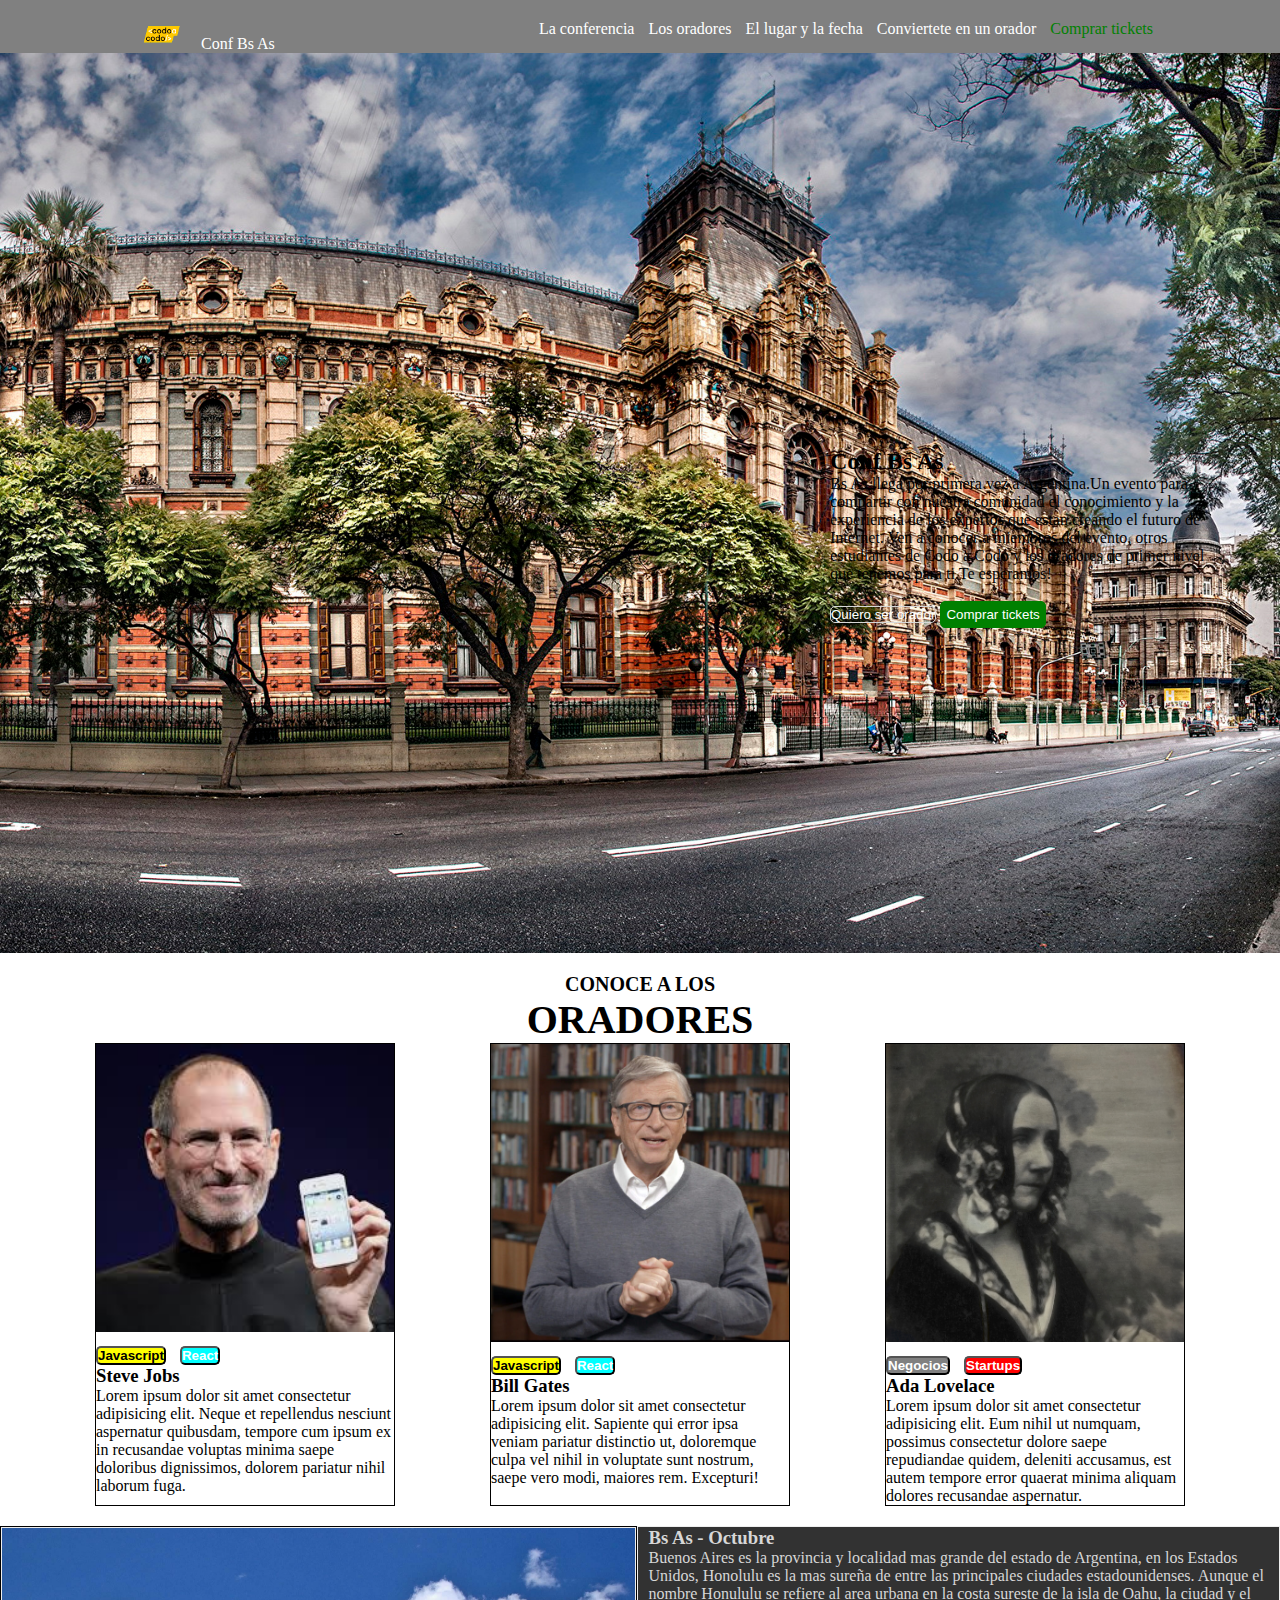
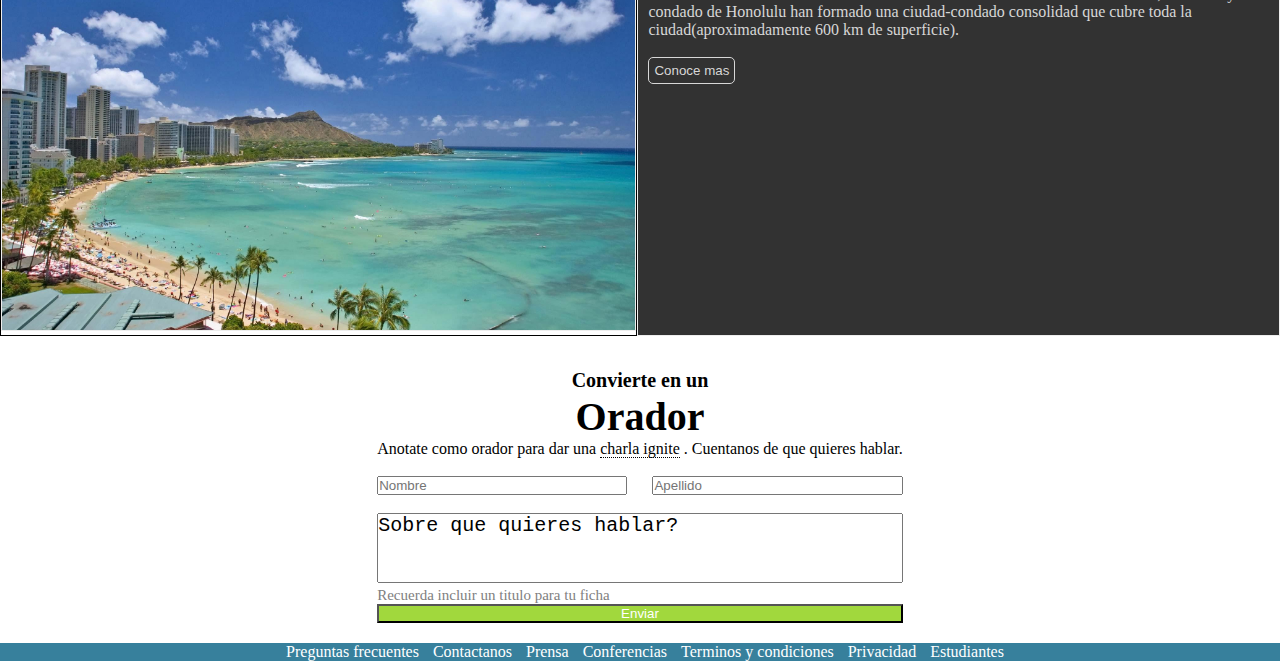
==== index.html @ c8cb8149 "agrego proyecto integrador completo" ====
<!DOCTYPE html>
<html>

<head>
  <meta charset="UTF-8">
  <title>Codo a codo</title>
  <meta name="viewport" content="width=device-width, initial-scale=1">
  <meta name="keywords" content="conferencia,buenos aires">
  <meta name="description" content="Es una pagina de la ciudad de Buenos Aires,
 promocionando un evento de oratoria">
  <meta name="subject" content="Evento de oratoria en la ciudad de Buenos Aires">
  <link href="./estilo/style.css" rel="stylesheet">

  <script src="https://cdn.jsdelivr.net/npm/bootstrap@5.3.0-alpha3/dist/js/bootstrap.bundle.min.js"
    integrity="sha384-ENjdO4Dr2bkBIFxQpeoTz1HIcje39Wm4jDKdf19U8gI4ddQ3GYNS7NTKfAdVQSZe"
    crossorigin="anonymous"></script>
  <link href="https://cdn.jsdelivr.net/npm/bootstrap@5.3.0-alpha3/dist/css/bootstrap.min.css" rel="stylesheet"
    integrity="sha384-KK94CHFLLe+nY2dmCWGMq91rCGa5gtU4mk92HdvYe+M/SXH301p5ILy+dN9+nJOZ" crossorigin="anonymous">

</head>

<body>
  <header>
    <div class="navbar">
      <ul class="lista1">

        <div>
          <li><a href="#"> <img src="./imagenes/codoacodo.png" alt="icono de Codo a Codo" width="50px"></a></li>
          <li><span style="color:white">Conf Bs As</span></li>
        </div>
        <div>
          <li><a href="#" class="active">La conferencia</a></li>
          <li><a href="#">Los oradores</a></li>
          <li><a href="#">El lugar y la fecha</a></li>
          <li><a href="#">Conviertete en un orador</a></li>
          <li><a href="#" class="comprar">Comprar tickets</a></li>
        </div>
      </ul>

    </div>


    <div class=" fondoBsAs">

      <div style="width: 400px;">
        <h2>Conf Bs As</h2>
        <p>Bs As llega por primera vez a Argentina.Un evento para compartir con nuestra comunidad
          el conocimiento y la experiencia de los expertos que estan creando el futuro de Internet. Ven a
          conocer a miembros del evento, otros estudiantes de Codo a Codo y los oradores de primer nivel
          que tenemos para ti.Te esperamos!
        </p>
        <br>
        <button class="boton4">
          Quiero ser orador
        </button>
        <button class="boton5">
          Comprar tickets
        </button>
      </div>

    </div>


  </header>


  <section>

    <article style="margin:20px 0 20px 0;">
      <h3 style="text-align: center; font-size:20px;">CONOCE A LOS <br><span style="font-size:40px;">ORADORES</span>
      </h3>
      <article class="cartas">
        <div class="cuadro">
          <img src="./imagenes/steve.jpg" alt="foto de Steve Jobs" width="100%">
          <div style="margin:10px 0 0 0">
            <button class="boton1">
              <strong>Javascript</strong>
            </button>
            <button class="boton6" style="color:white">
              <strong>React</strong>
            </button>
          </div>
          <h3>Steve Jobs</h3>
          <p style="width:100%">Lorem ipsum dolor sit amet consectetur adipisicing elit. Neque et repellendus nesciunt
            aspernatur quibusdam,
            tempore cum ipsum ex in recusandae
            voluptas minima saepe doloribus dignissimos, dolorem pariatur nihil laborum fuga.</p>
        </div>

        <div class="cuadro">
          <img src="./imagenes/bill.jpg" alt="foto de Bill Gates" width="100%">
          <div style="margin:10px 0 0 0">
            <button class="boton1">

              <strong>Javascript</strong>
            </button>
            <button class="boton6" style="color:white">
              <strong>React</strong>
            </button>
          </div>
          <h3>Bill Gates</h3>
          <p style="width:100%">Lorem ipsum dolor sit amet consectetur adipisicing elit. Sapiente qui error ipsa veniam
            pariatur distinctio ut,
            doloremque culpa vel nihil in voluptate sunt nostrum, saepe vero modi, maiores rem. Excepturi!</p>
        </div>

        <div class="cuadro">
          <img src="./imagenes/ada.jpeg" alt="foto de Ada Lovelace" width="100%">
          <div style="margin:10px 0 0 0">
            <button class="boton2" style="color:white">
              <strong>Negocios</strong>
            </button>
            <button class="boton3" style="color:white">
              <strong>Startups</strong>
            </button>
          </div>
          <h3>Ada Lovelace</h3>
          <p style="width:100%">Lorem ipsum dolor sit amet consectetur adipisicing elit. Eum nihil ut numquam, possimus
            consectetur dolore saepe repudiandae quidem,
            deleniti accusamus, est autem tempore error quaerat minima aliquam dolores recusandae aspernatur.</p>
        </div>
      </article>
    </article>

    <article class="imagenHonolulu">
      <article style=" width:100%;border: 1px solid black;"><img src="./imagenes/honolulu.jpg"
          alt="Imagen de la playa de Honolulu" width="100% " class="imagen"></article>
      <article class="fondo" style="width:100%;">
        <h3>Bs As - Octubre</h3>
        <div>
          <p>Buenos Aires es la provincia y localidad mas grande del estado de Argentina,
            en los Estados Unidos, Honolulu es la mas sureña de entre las principales ciudades estadounidenses.
            Aunque el nombre Honululu se refiere al area urbana en la costa sureste de la isla de Oahu, la ciudad y el
            condado
            de Honolulu han formado una ciudad-condado consolidad que cubre toda la ciudad(aproximadamente 600 km de
            superficie).
          </p>
          <br>
          <button class="boton">Conoce mas</button>
        </div>

      </article>
    </article>

    <div class="contenidoForm">

      <article class="formulario">
        <h2 style="text-align: center; "><span style="font-size: 20px;"> Convierte en un</span> <br><strong><span
              style="font-size: 40px;">Orador</span> </strong></h2>
        <p>Anotate como orador para dar una <span style="border-bottom:1px dotted black;">charla ignite</span> .
          Cuentanos de que quieres hablar.</p>
        <br>
        <form>
          <div class="entradas">

            <input class="entrada1" type="text" id="fname" name="firstname" placeholder="Nombre">

            <input class="entrada12" type="text" id="lname" name="lastname" placeholder="Apellido">

          </div>
          <br>
          <textarea class="areaTexto">Sobre que quieres hablar?</textarea>
          <p style="font-size: 15px; color:grey;">Recuerda incluir un titulo para tu ficha</p>
          <input type="submit" value="Enviar" class="boton7">
        </form>
      </article>
    </div>
  </section>


  <footer>
    <ul>
      <li>
        <a href="#">
          Preguntas frecuentes
        </a>
      </li>
      <li>
        <a href="#">
          Contactanos
        </a>
      </li>
      <li>
        <a href="#">
          Prensa
        </a>
      </li>
      <li>
        <a href="#">
          Conferencias
        </a>
      </li>
      <li>
        <a href="#">
          Terminos y condiciones
        </a>
      </li>
      <li>
        <a href="#">
          Privacidad
        </a>
      </li>
      <li>
        <a href="#">
          Estudiantes
        </a>
      </li>
    </ul>
  </footer>
</body>

</html>
---- estilo/style.css ----
* {
    box-sizing: border-box;
    padding: 0;
    margin: 0;



}

.imagenHonolulu {

    display: inline-flex;


}

@media screen and (max-width:998px) {
    .imagenHonolulu {

        display: block;


    }

}


.fondo {
    background-color: rgba(50, 50, 50, 1);
    color: rgba(215, 215, 215, 1);
    padding-left: 10px;
    font-family: 'Times New Roman', Times, serif;
    border: 1px ridge;
}

.imagen {
    border: 1px ridge;


}


.boton {

    background-color: rgba(50, 50, 50, 1);
    color: rgba(215, 215, 215, 1);
    padding: 5px;
    border: 1px solid rgba(215, 215, 215, 1);
    border-radius: 5px;
    cursor: pointer;
}

.boton:hover {
    background-color: grey;


}


.formulario {


    align-items: center;
    margin-bottom: 20px;
    margin-top: 30px;
}



.contenidoForm {

    display: flex;
    justify-content: center;

}


footer {

    display: flex;
    align-items: center;
    justify-content: space-around;
    background-color: rgba(55, 128, 156, 1);
}

footer a {
    text-decoration: none;
    color: rgba(215, 215, 215, 1);

}

.boton7 {

    width: 100%;
    color: white;
    background-color: rgba(161, 216, 61, 1);


}


.boton6 {
    background-color: aqua;
    margin-left: 10px;
    border-radius: 5px;
    cursor: pointer;
}


.areaTexto {

    width: 100%;
    resize: none;
    height: 70px;
    font-size: 20px;

}


.entrada1 {


    width: 50%;
}

.entradas {

    display: flex;


}

.entrada12 {

    width: 50%;
    margin-left: 25px;

}


.boton1 {

    background-color: yellow;
    border-radius: 5px;
    cursor: pointer;

}

.boton2 {

    background-color: gray;
    border-radius: 5px;
    cursor: pointer;
}

.boton3 {
    margin-left: 10px;

    background-color: red;
    border-radius: 5px;
    cursor: pointer;
}

.boton4 {

    background-color: transparent;
    color: white;
    border: 1px solid rgba(215, 215, 215, 1);
    border-radius: 5px;

}

.boton5 {
    background-color: green;
    color: white;
    border-radius: 5px;
    border: 1px solid green;
    cursor: pointer;
    padding: 5px;


}

.lista1 {


    list-style-type: none;
    display: flex;
    justify-content: space-around;



}

.navbar {
    background-color: grey;

    padding: 20px 0 0 0;

}


.fondoBsAs {

    background-image: url(../imagenes/ba1.jpg);
    height: 900px;
    background-size: cover;
    background-position: center;
    position: relative;
    display: flex;
    align-items: self-end;
    justify-content: flex-end;
    padding: 0 50px 325px 0;


}


.cuadro {

    display: block;
    border: 1px solid black;
    width: 300px;
}



ul li {

    display: inline;
    margin: 0 0 0 10px;


}

ul li a {

    text-decoration: none;
    color: white;

}


.active {

    color: white;

}

.comprar {

    color: green;

}


ul li a:hover {

    color: black;

}


@media screen and (max-width:874px) {

    .lista1 {

        display: block;

    }

    ul li {

        display: block;

    }

}


.cartas {
    display: flex;
    justify-content: space-evenly;



}



@media screen and (max-width:926px) and (min-width:633px) {

    .cuadro {
        width: 200px;
        display: inline-block;



    }

}





@media screen and (max-width:632px) {


    .cartas {

        display: block;

    }

    .cuadro {
        width: 300px;

        margin: auto;



    }

}
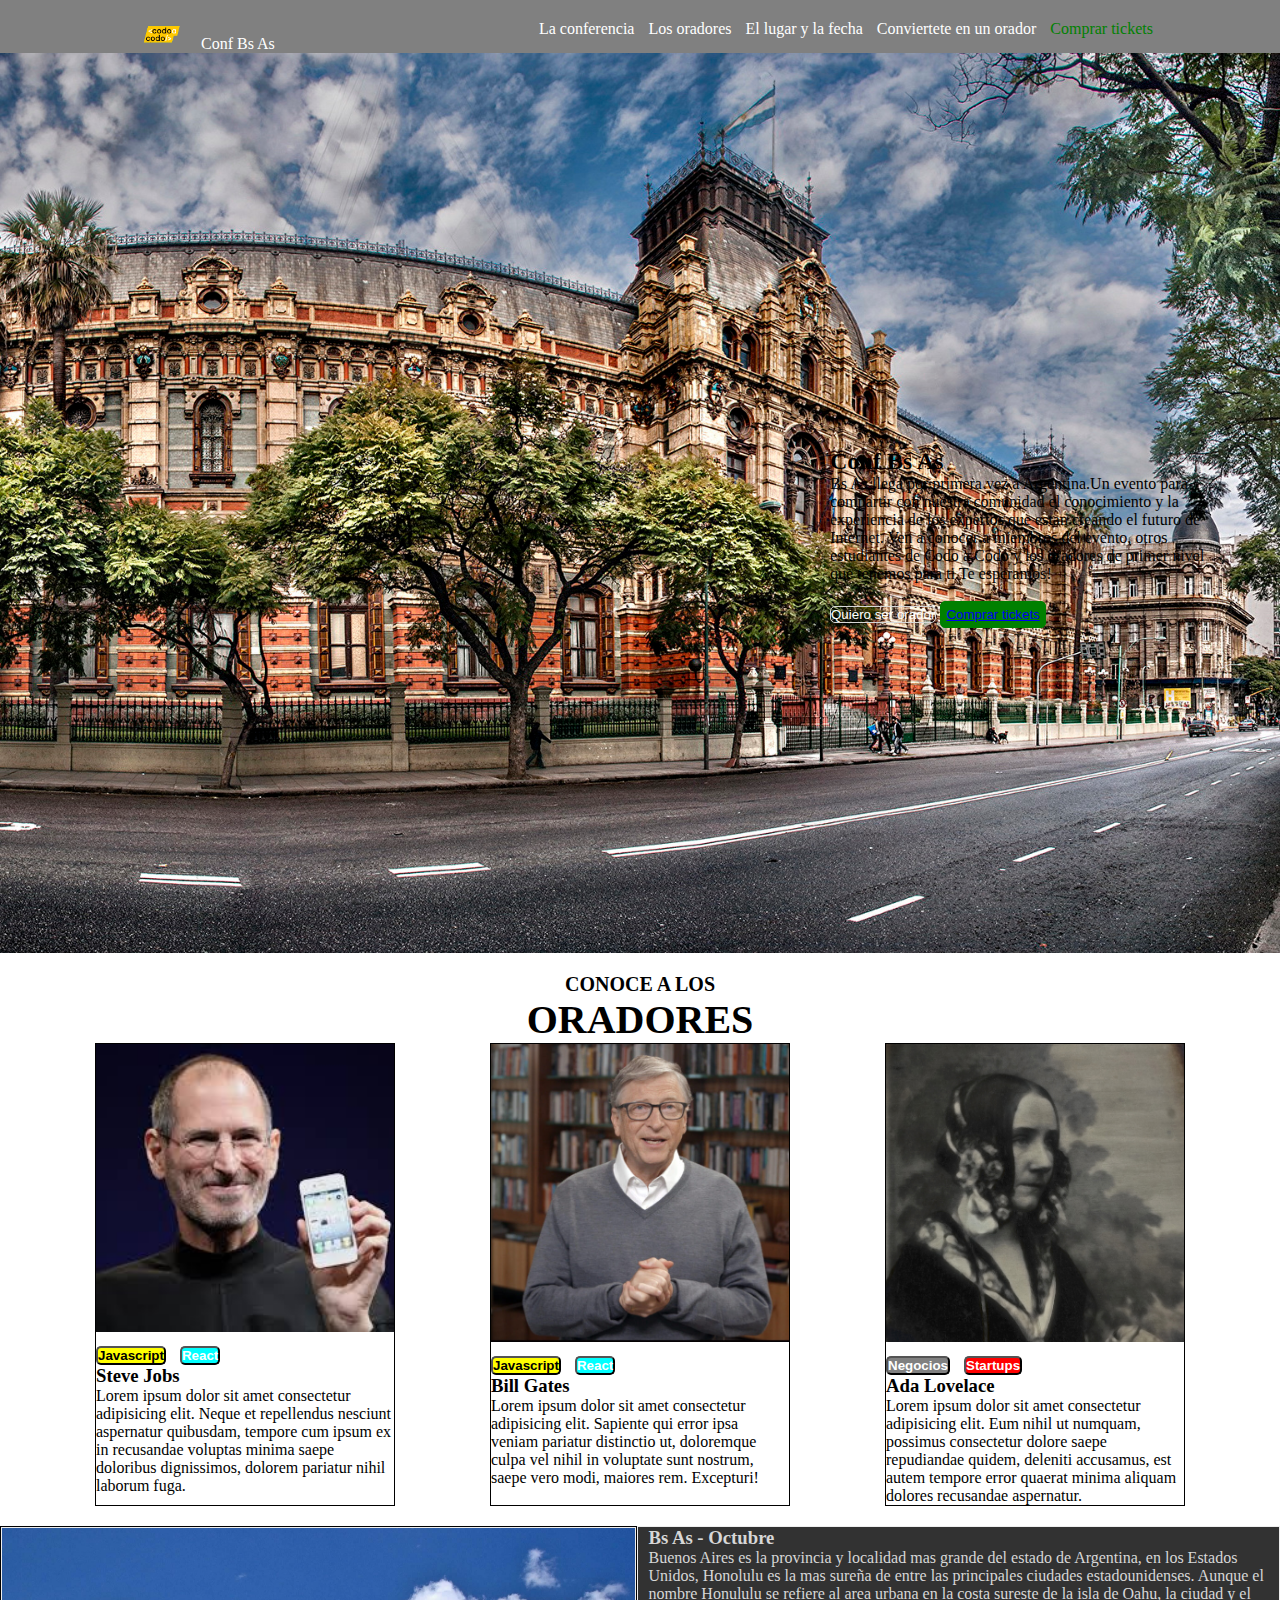
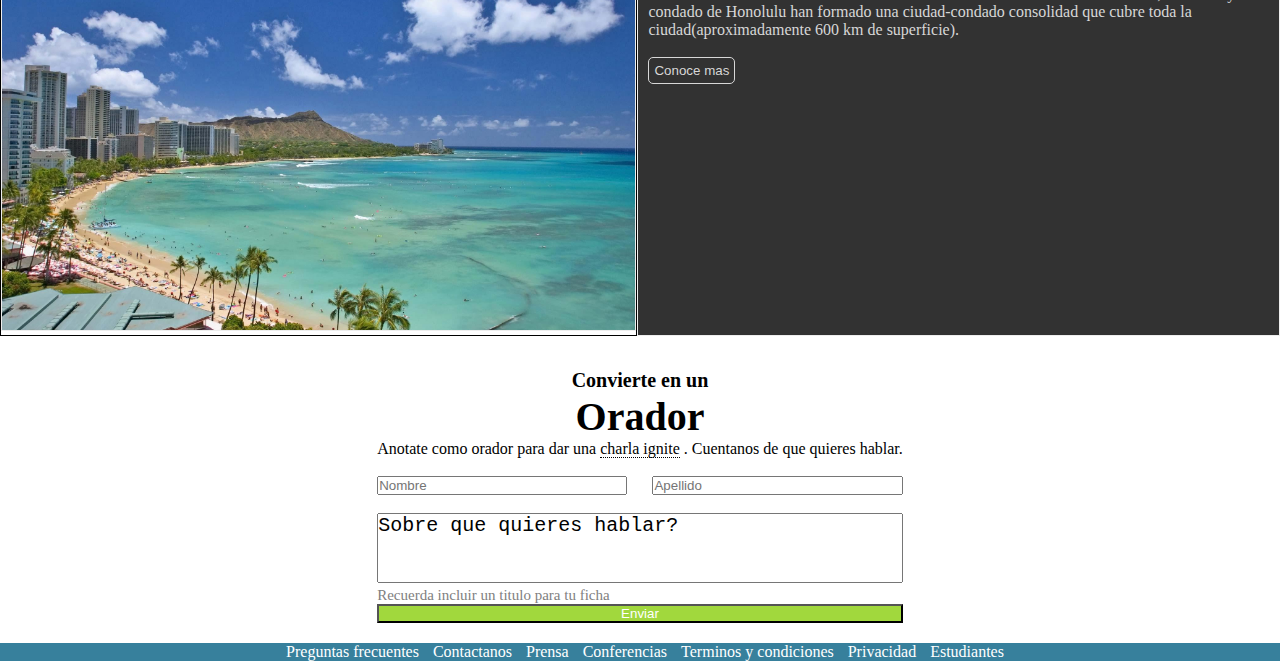
==== commit beba1549: "Agrego pagina ticket" ====
--- a/index.html
+++ b/index.html
@@ -54,7 +54,7 @@
           Quiero ser orador
         </button>
         <button class="boton5">
-          Comprar tickets
+          <a href="./tickets.html">Comprar tickets</a>
         </button>
       </div>
 
